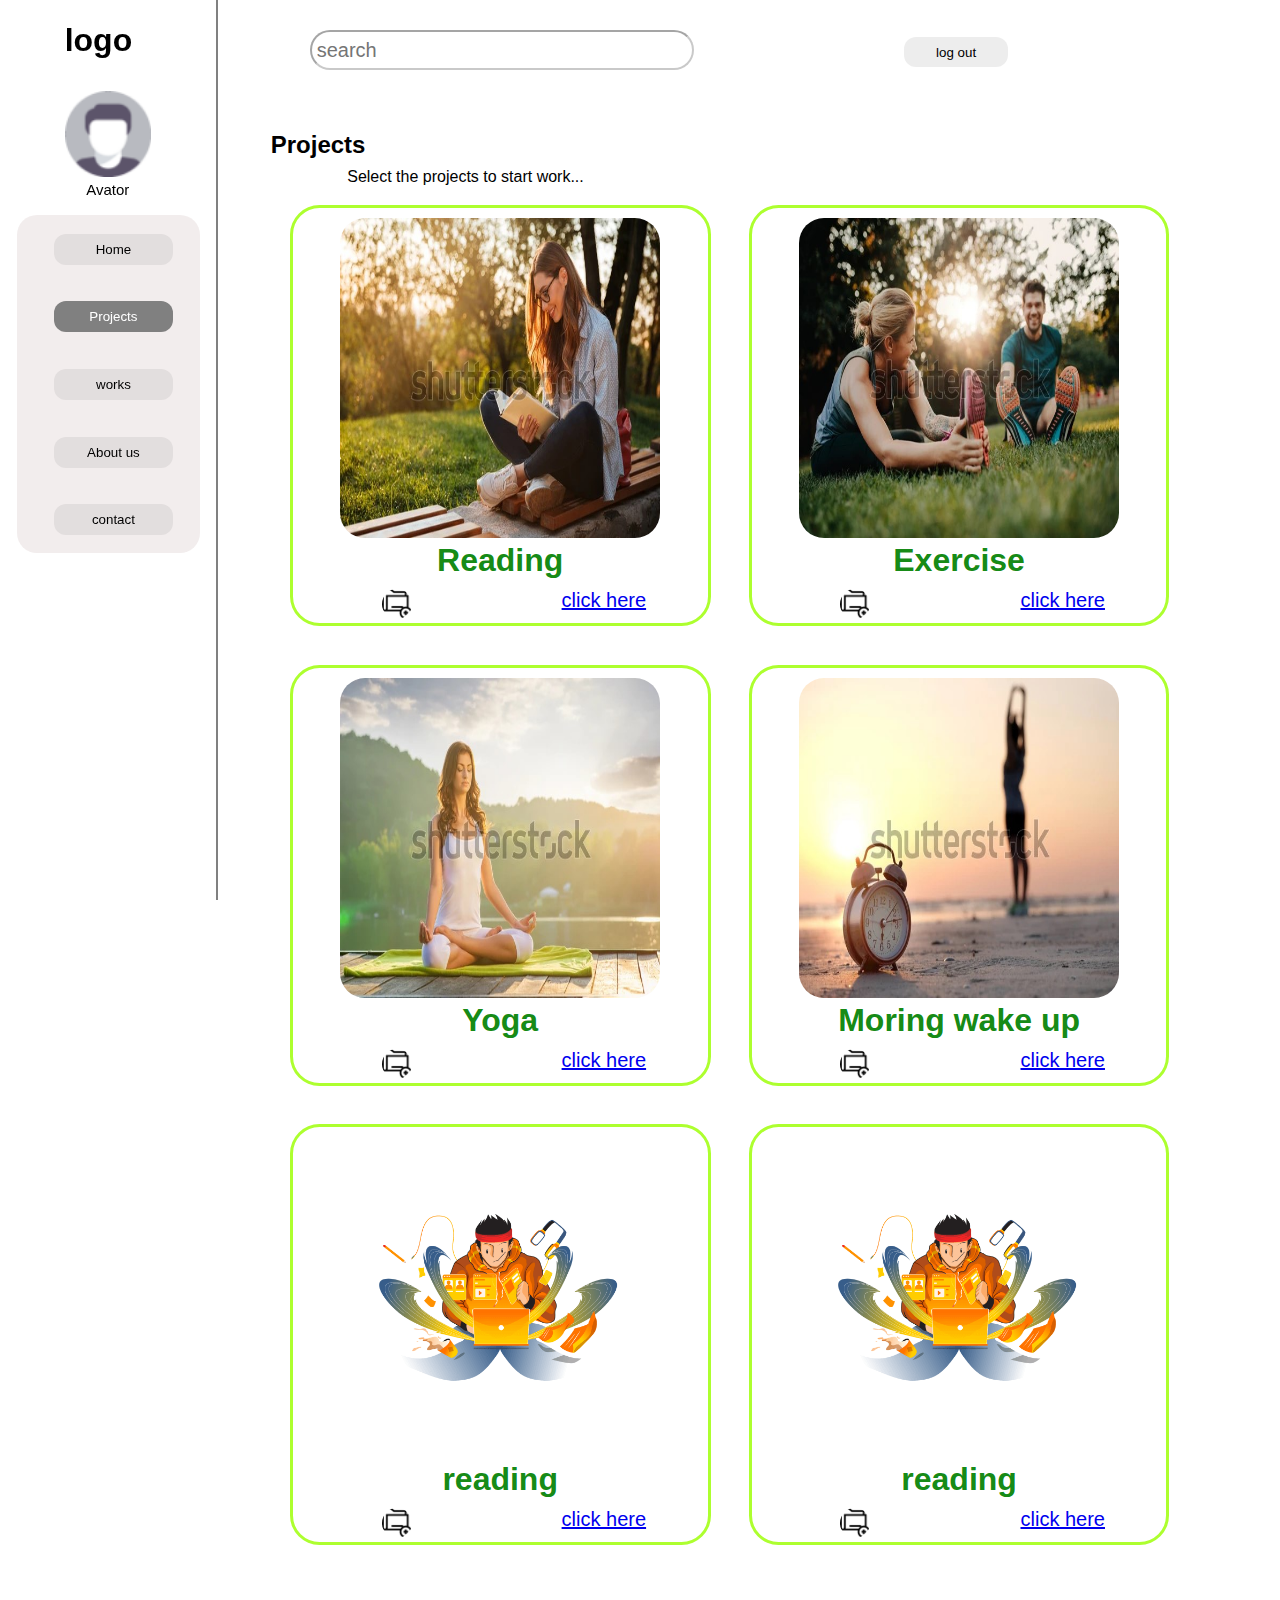
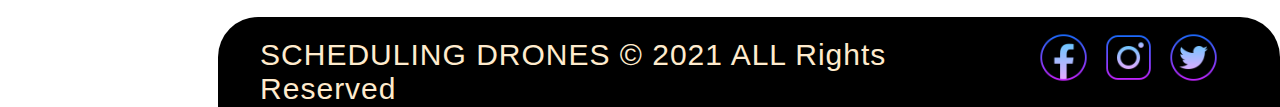
==== projects.html @ 226dcf19 "Add files via upload" ====
<!DOCTYPE html>
<html lang="en">
<head>
    <meta charset="UTF-8">
    <meta http-equiv="X-UA-Compatible" content="IE=edge">
    <meta name="viewport" content="width=device-width, initial-scale=1.0">
    <title>Projects</title>
    <link rel="stylesheet" href="./commen.css">
    <link rel="stylesheet" href="./projects.css">
</head>
<body>
    <div class="container" >
        <div class="left-container">
            <h1>logo</h1>
            <img id="avatar" src="./Avatar.png" alt="">
            <p id="username">Avator</p>
            <div class="menu">
                <a href="./index.html" ><button id="home">Home</button></a>
                <a href="./projects.html" ><button id="projects">Projects</button></a>
                <a href="./works.html" ><button id="works">works</button></a>
                <a href="./about.html" ><button id="about">About us</button></a>
                <a href="./contact.html" ><button id="conntact">contact</button></a>
            </div>
        </div>
        <div class="right-containes">
            <div class="header">
                <div class="sreach-bar">
                    <div >
                        <img id="menu-icon" src="./menu.png" alt="menu" 
                        onclick="togglemenu()" >
                    </div>
                    <input id="sreach-bar" type="search"  placeholder="search" required style="outline: none; outline-style: none;">
                    <a id="log-out" href="./log-out.html"><button>log out</button></a>
                </div>
            </div>
            <div id="menuList">
                <h2>logo</h2>
                <img id="avatar" src="./Avatar.png" alt="">
                <p id="username">Avator</p>
                <div class="menu">
                    <a href="./index.html" ><button id="home">Home</button></a>
                    <a href="./projects.html" ><button id="projects">Projects</button></a>
                    <a href="./works.html" ><button id="works">works</button></a>
                    <a href="./about.html" ><button id="about">About us</button></a>
                    <a href="./contact.html" ><button id="conntact">contact</button></a>
                </div>
            </div>
            <div class="body-content">
                <h2>Projects</h2>
                <p><span>Select</span> the projects to start work...</p>
                <div class="projects">
                    <div class="reading">
                        <img src="./reading.jpg" alt="">
                        <div class="content-reading">
                            <h1>Reading</h1>
                            <a href="./works.html"><img src="./add-folder.png" alt=""></a>
                            <a href="reading.html" id="startwork">click here</a>
                        </div>
                    </div>
                    <div class="reading">
                        <img src="./exercise.jpg" alt="">
                        <div class="content-reading">
                            <h1>Exercise</h1>
                            <a href="./works.html"><img src="./add-folder.png" alt=""></a>
                            <a href="exersice.html" id="startwork">click here</a>
                        </div>
                    </div>
                    <div class="reading">
                        <img src="./yoga.jpg" alt="">
                        <div class="content-reading">
                            <h1>Yoga</h1>
                            <a href="./works.html"><img src="./add-folder.png" alt=""></a>
                            <a href="./yoga.html" id="startwork">click here</a>
                        </div>
                    </div>
                    <div class="reading">
                        <img src="./morning.jpg" alt="">
                        <div class="content-reading">
                            <h1>Moring wake up</h1>
                            <a href="./works.html"><img src="./add-folder.png" alt=""></a>
                            <a href="./reading.html" id="startwork">click here</a>
                        </div>
                    </div>
                    <div class="reading">
                        <img src="./programming.png" alt="">
                        <div class="content-reading">
                            <h1>reading</h1>
                            <a href="./works.html"><img src="./add-folder.png" alt=""></a>
                            <a href="./reading.html" id="startwork">click here</a>
                        </div>
                    </div>
                    <div class="reading">
                        <img src="./programming.png" alt="">
                        <div class="content-reading">
                            <h1>reading</h1>
                            <a href="./works.html"><img src="./add-folder.png" alt=""></a>
                            <a href="reading.html" id="startwork">click here</a>
                        </div>
                    </div>
                </div>
            </div>
            <div class="footer">
                <div class="col1">
                    <p>SCHEDULING DRONES © 2021 ALL Rights Reserved</p>
                </div>
                <div class="col2">
                    <ul>
                        <li><img src="./icons8-facebook-64.png" alt=""></li>
                        <li><img src="./icons8-instagram-64.png" alt=""></li>
                        <li><img src="./icons8-twitter-circled-64.png" alt=""></li>
                    </ul>
                </div>
            </div>
        </div>
    </div>
    <script>
        var menuList = document.getElementById("menuList");
        menuList.style.maxHeight ="0vh";
        menuList.style.maxWidth ="0vw";
        function togglemenu(){
            if (menuList.style.maxHeight =="0vh"){
                menuList.style.maxHeight ="60vh"
                menuList.style.maxWidth ="120px"
            }
            else{
                menuList.style.maxHeight ="0vh"
                menuList.style.maxWidth ="0vw"
            }
        }
        function retogglemenu(){
            if (menuList.style.maxHeight ="60vh"){
                menuList.style.maxHeight ="0vh"
                menuList.style.maxWidth ="0vw"
            }
        }
    </script>
</body>
</html>
---- commen.css ----
*{
    padding:0px;
    margin: 0px;
    box-sizing: border-box;
    font-family: sans-serif;
}
.container{
    max-width: 100%;
    margin: 0px;
    position: relative;
    background-image: linear-gradient(to right,rgba(45, 45, 250, 0.938),white);
}
.left-container{
    float: left;
    height: 100vh;
    min-height: max-content;
    width: 17%;
    overflow:auto;
    position: sticky;
    position: fixed;
    top: 0px;
    border-right: 2px solid grey;
}

.left-container h1{
    font-weight: bold;
    font-family: sans-serif;
    margin: 10% 30% 15% 30%;
    text-overflow:ellipsis;
    position: relative;
    max-width: 80%;
    -ms-text-overflow: initial;
}
#avatar{
    width: 40%;
    margin-left: 30% ;
    margin-right: 30%;
}
#username{
    text-align: center;
    font-size: 15px;
}
.menu a{
    margin-top: 15% !important;
    margin: 10%;
    width: 80%;
    height: 60%;
    max-width: max-content;
}
.menu a button{
    width: 65%;
    margin: 10%;
    outline: none;
    padding: 8px 0px;
    border-radius: 12px;
    background-color:rgba(128, 128, 128, 0.144);
    border-style: none;
}
.menu a button:hover{
    background-color:grey;
    color: white;
}
.menu{
    width:85%;
    margin: 8%;
    border-radius: 20px;
    background-color: rgba(219, 206, 206, 0.363);
}
.header{
    flex-direction: column;
    height: 20vh auto;
    width: 100% ; 
    margin-top: 0px;
    padding: 20px 0px 20px 30px; 
}
#menu-icon {
    display: none;
    float: left;
    width: 22px;
}
#sreach-bar{
    margin-left: 6%;
    margin-top: 1%;
    border-radius: 20px;
    padding: .5%;
    height: 40px;
    border-color: rgba(128, 128, 128, 0.425);
    outline-style: none; max-height: 5vh; width: 30vw;
     max-width: 33vw; font-size: 20px;
}
.sreach-bar a{
    margin-left: 20%;
}
.sreach-bar a button{
    width: 10%;
    height: 30px;
    outline: none;
    padding: 3px 0px;
    border-radius: 12px;
    background-color:rgba(128, 128, 128, 0.144);
    border-style: none;
}
.sreach-bar a button:hover{
    background-color:grey;
    color: white;
}
.right-containes{
    width: 83%;
    float: right;
    height: 100% auto;
    position: relative;
    flex-direction: row;
}
.footer{
    clear: both;
    width: 100%;  
    background-color: black;
    color: blanchedalmond;
    height:90px;
    border-top-left-radius: 40px;
    border-top-right-radius: 40px;
}
.footer .col1{
    padding-left: 4%;
    padding-top: 2%;
    width: 70%;
    letter-spacing: 1px;
    float: left;
}
.footer .col1 p{
   font-size: 30px;
}
.footer .col2{
    width: 30%;
    float: right;
    padding-top: 1.4%;
}
.footer .col2 ul{
    padding-left: 18%;
}
.footer .col2 li{
    float: left;
    margin-top: -5%;
    width: 20%;
    margin-left: 5%;
    list-style: none;
}
.footer .col2 img{
    float: left;
    width: 60px;
    margin-top: 10px;
    padding-left: 3px !important;
}
.bottom-menu{
    width: 85%;
    margin-top: 40% !important;
    margin: 8%;
    border-radius: 20px;
    background-color: rgba(128, 128, 128, 0.363);
}
#menuList{
    display: none;
    margin-left:13vw;
}
#menuList .menu a{
    margin: 7%;
}
#menuList .menu a button{
    width: 65%;
    margin: 10%;
    outline: none;
    padding: 8px 0px;
    border-radius: 12px;
    background-color:rgba(128, 128, 128, 0.144);
    border-style: none;
}
#menuList .menu a button:hover{
    background-color:grey;
    color: white;
}
@media screen and (max-width:500px){
    #menu-icon{
        margin-top: 2%;
        display: block;
    }
    #menuList h2{
        text-align: center;
        margin-bottom: 6px;

    }
    #menuList{
        margin-top: -80px;
        display: block;
        overflow: hidden;
        position: absolute;
        background-color: #fafd50f1;
        transition:  0.3s;
        border-radius: 15px;
        z-index: 2;
    }
    .body{
        clear: both;
    }
    .left-container{
        display: none;
    }
    .container .right-containes{
        width: 100vw !important;
    }
    .header{
        flex-direction:initial;
        width: 100%;
        height: 40px;
        margin: 0px;
    }
    .header #log-out{
        margin-left: 10px;
    }
    .header #log-out button{
        width: 60px;
        margin: 0px 5px;
    }
    .sreach-bar{
        margin-left: 0%;
        font-size: 15px;
    }
    #sreach-bar{
        border-radius: 15px;
        height: 30px !important;
        width: 170px !important ;
        border-color: rgba(128, 128, 128, 0.425);
        outline-style: none; 
        font-size: 15px;
    }
    .footer{
        clear: both;
        width: 100%;  
        background-color: black;
        color: blanchedalmond;
        border-top-left-radius: 20px;
        border-top-right-radius: 20px;
    }
    .footer .col1 p{
        font-size: 10px;
    }
    .footer .col1{
        padding-left: 4%;
        padding-top: 4%;
        width: 60%;
        font-size: 20px;
        letter-spacing: 1px;
        float: left;
    }
    .footer .col2 li img{
        width: 0px;
    }
}
@media screen and (max-width:800px) {
    .left-container{
        width: 25%;
    }
    .right-containes{
        width: 75% !important;
    }
    .header{
        margin: 0px;
        width: 100%;
        height: 15vh;
    }
    .sreach-bar{
        margin-left: 0%;
        height: 40px;
        font-size: 15px;
    }
    #sreach-bar{
        border-radius: 15px;
        height: 40px;
        border-color: rgba(128, 128, 128, 0.425);
        outline-style: none; max-height: 5vh; width: 35vw;
        font-size: 15px;
    }
    .header #log-out button{
        width: 60px;
        margin: 0px 5px ;

    }
    .footer{
        height: 50px;
        border-top-left-radius: 25px;
        border-top-right-radius: 25px;
    }
    .footer .col1 p{
        font-size: 12px;
        margin-top: 1%;
    }
    .footer .col2 li{
        width: 20%;
        margin-top: 1%;
    }
    .footer .col2 li img{
        width: 25px;
    }

}
---- projects.css ----
#projects{
    color: white;
    background-color: grey;

}
.right-containes{
    width: 83%;
    float: right;
    height: 100% auto;
    position: relative;
    flex-direction: row;
}
.body-content{
    margin: 5%;
    margin-top: 2% !important;
    width: 90%;
    float: left;
}
.body-content h2{
    margin-top: 2%;
    margin-bottom: 1%;
}
.body-content p span{
    margin-left: 8%;
}
.body-content ul li{
    list-style: none;
}
.body-content ul li img{
    width: 30%;
    margin: 1%;
    float: left;
}
.reading{
    width: 44%;
    background-color: linear-gradient(to bottom,blue);
    border: 3px solid greenyellow;
    float: left;
    margin: 2%;
    text-align: center;
    font-size: medium;
    border-radius: 7%;
    color: rgba(0, 128, 0, 0.932);
}
.reading img{
    margin-top: 10px;
    width: 320px;
    height: 320px;
    border-radius: 25px;
}
.content-reading a{
    width: 50%;
    float: left;
}
#startwork{
    padding-top: 10px;
    font-size: 20px;
}
.content-reading img{
width: 30px;
height: 30px;
}
@media screen and (max-width:500px){
    .body-content{
        width: 90% !important;
        margin: 5% !important;
        margin: 0px;
        padding-left: 7.5%;   
    }
    .content-reading img{
        width: 25px !important;
    }
    .body-content h2{
        font-size: 20px;
    }
    .body-content p{
        font-size: 13px;
    }
    .reading img{
        border-radius: 20px;
    }
    .reading h1{
        font-size: 15px !important;
    }
    .reading a{
        margin-bottom: 10px;
        font-size: 10px;
    }
    .reading{
        width: 80% !important;
        background-color: linear-gradient(to bottom,blue);
        border: 3px solid greenyellow;
        float: left;
        text-align: center;
        font-size: medium;
        border-radius: 20px;
        color: rgba(0, 128, 0, 0.932);
    }
    .reading img{
        width: 90%;
        border-radius: 4%;
    }

}
@media screen and (max-width:800px){
    .body-content{
        width: 90%;
        float: right;
        margin: 5%;
    }
    .right-container{
        width: 75%;
    }
    .reading img{
        width: 80%;
        border-radius: 20px;
    }
    .reading h1{
        font-size: 20px;
    }
    .reading a{
        margin-bottom: 10px;
        font-size: 10px;
    }
    .content-reading img{
        width: 33px !important;
    }
    .reading{
        width: 44%;
        background-color: linear-gradient(to bottom,blue);
        border: 3px solid greenyellow;
        float: left;
        text-align: center;
        font-size: medium;
        border-radius: 7%;
        color: rgba(0, 128, 0, 0.932);
    }
    }
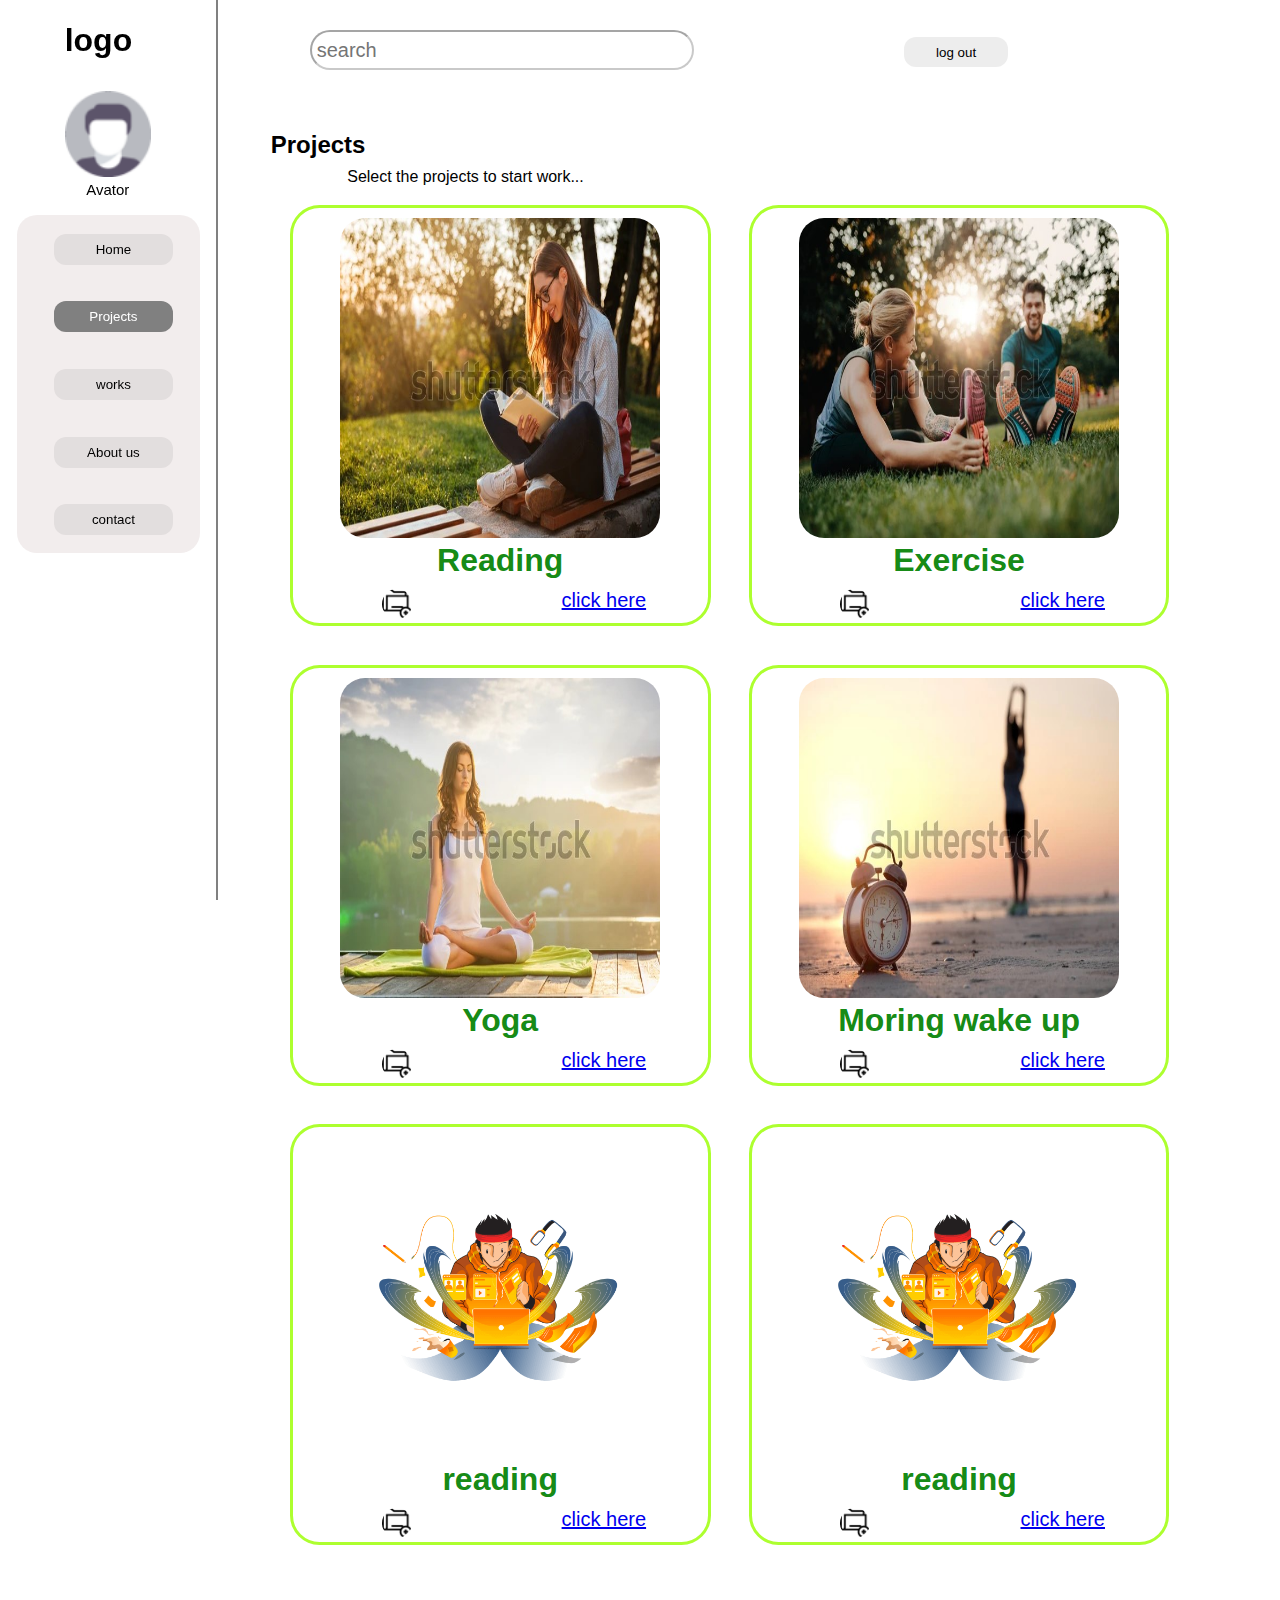
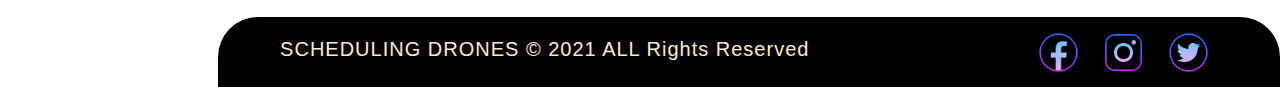
==== commit 5e9b0acb: "Update projects.html" ====
--- a/projects.html
+++ b/projects.html
@@ -45,7 +45,7 @@
                     <a href="./contact.html" ><button id="conntact">contact</button></a>
                 </div>
             </div>
-            <div class="body-content">
+            <div class="body-content" onclick="retogglemenu()">
                 <h2>Projects</h2>
                 <p><span>Select</span> the projects to start work...</p>
                 <div class="projects">
@@ -120,7 +120,7 @@
         function togglemenu(){
             if (menuList.style.maxHeight =="0vh"){
                 menuList.style.maxHeight ="60vh"
-                menuList.style.maxWidth ="120px"
+                menuList.style.maxWidth ="180px"
             }
             else{
                 menuList.style.maxHeight ="0vh"
@@ -128,7 +128,7 @@
             }
         }
         function retogglemenu(){
-            if (menuList.style.maxHeight ="60vh"){
+            if (menuList.style.maxHeight == "60vh"){
                 menuList.style.maxHeight ="0vh"
                 menuList.style.maxWidth ="0vw"
             }
--- a/commen.css
+++ b/commen.css
@@ -116,7 +116,7 @@
     width: 100%;  
     background-color: black;
     color: blanchedalmond;
-    height:90px;
+    height:70px;
     border-top-left-radius: 40px;
     border-top-right-radius: 40px;
 }
@@ -128,7 +128,8 @@
     float: left;
 }
 .footer .col1 p{
-   font-size: 30px;
+   font-size: 20px;
+   margin-left: 20px;
 }
 .footer .col2{
     width: 30%;
@@ -147,7 +148,7 @@
 }
 .footer .col2 img{
     float: left;
-    width: 60px;
+    width: 50px;
     margin-top: 10px;
     padding-left: 3px !important;
 }
@@ -183,17 +184,18 @@
         margin-top: 2%;
         display: block;
     }
-    #menuList h2{
+    #menuList h3{
         text-align: center;
-        margin-bottom: 6px;
-
+        margin-bottom: 7px;
+        margin-top: 7px;
     }
     #menuList{
         margin-top: -80px;
+        margin-left: 55px;
         display: block;
-        overflow: hidden;
+        overflow: auto;
         position: absolute;
-        background-color: #fafd50f1;
+        background-color: #85EF47;
         transition:  0.3s;
         border-radius: 15px;
         z-index: 2;
@@ -292,6 +294,7 @@
     .footer .col1 p{
         font-size: 12px;
         margin-top: 1%;
+        margin-left: 1%;
     }
     .footer .col2 li{
         width: 20%;
@@ -301,4 +304,4 @@
         width: 25px;
     }
 
-}+}
